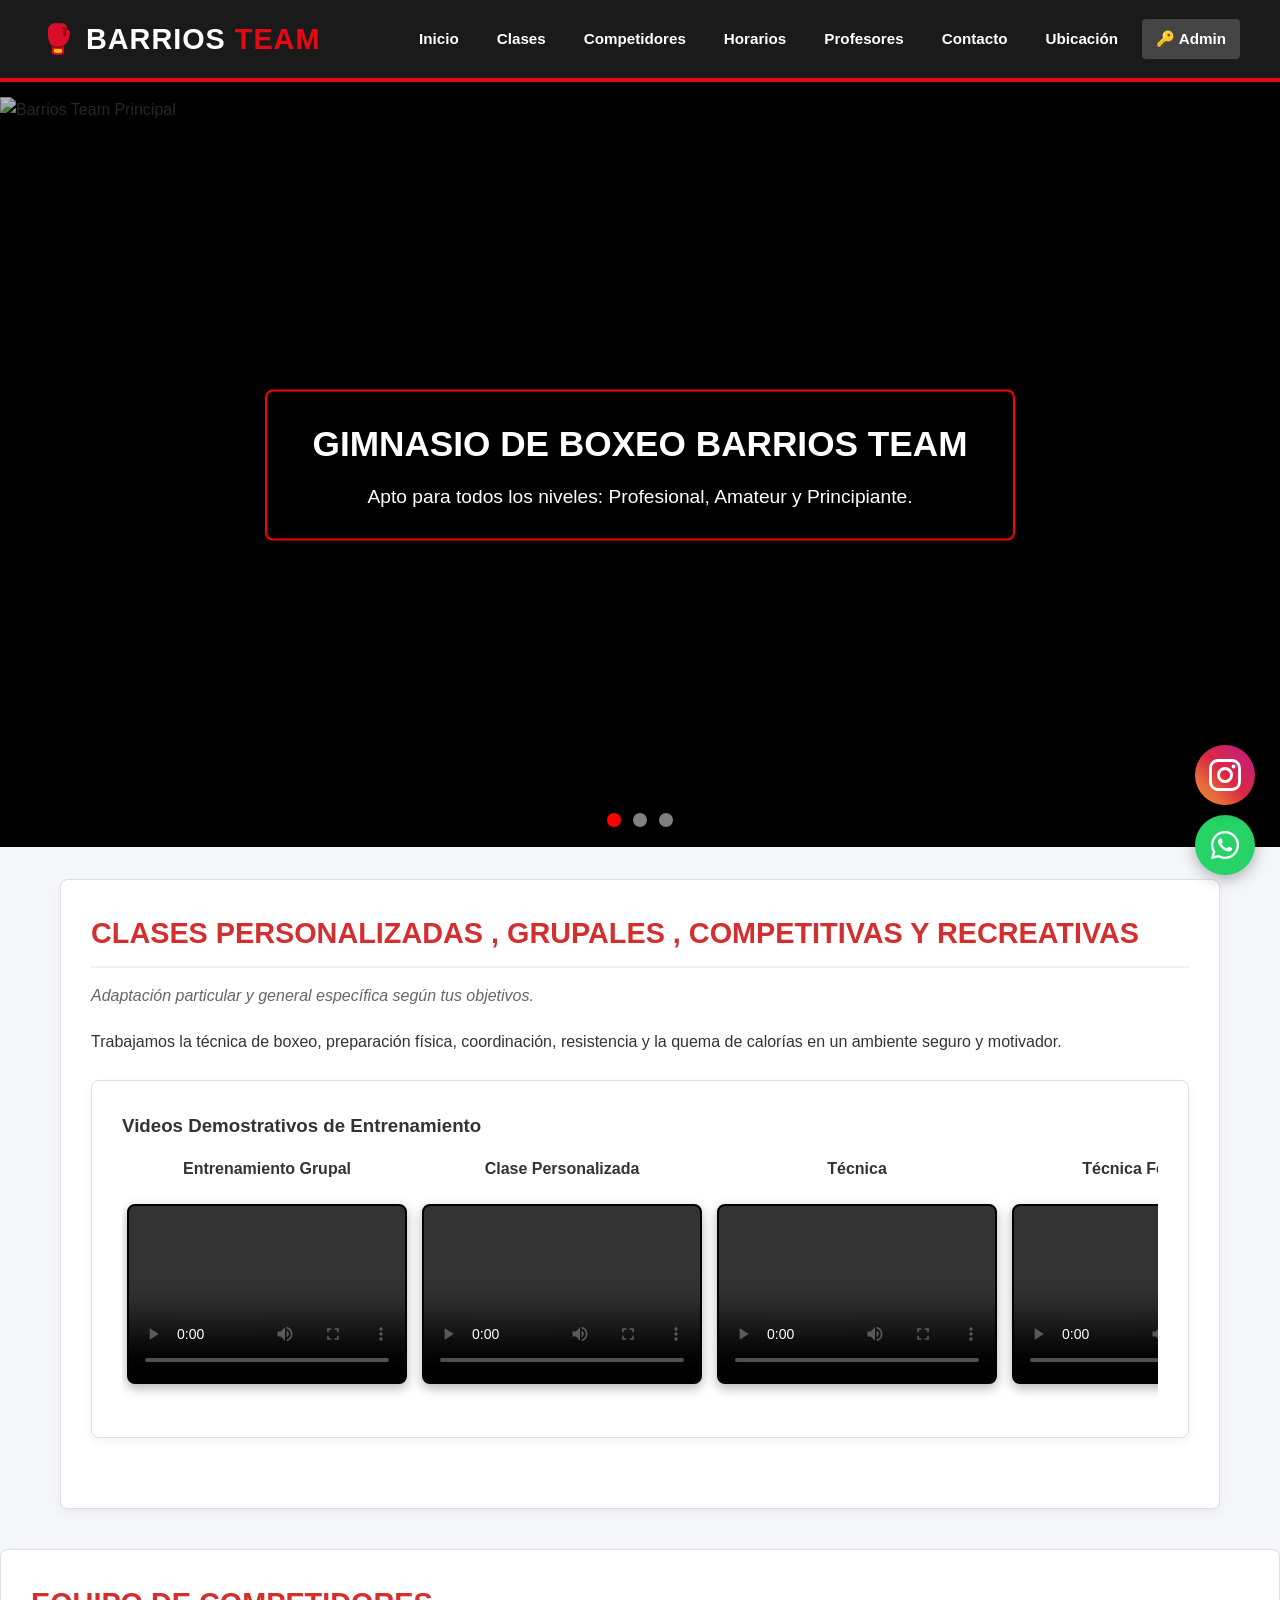
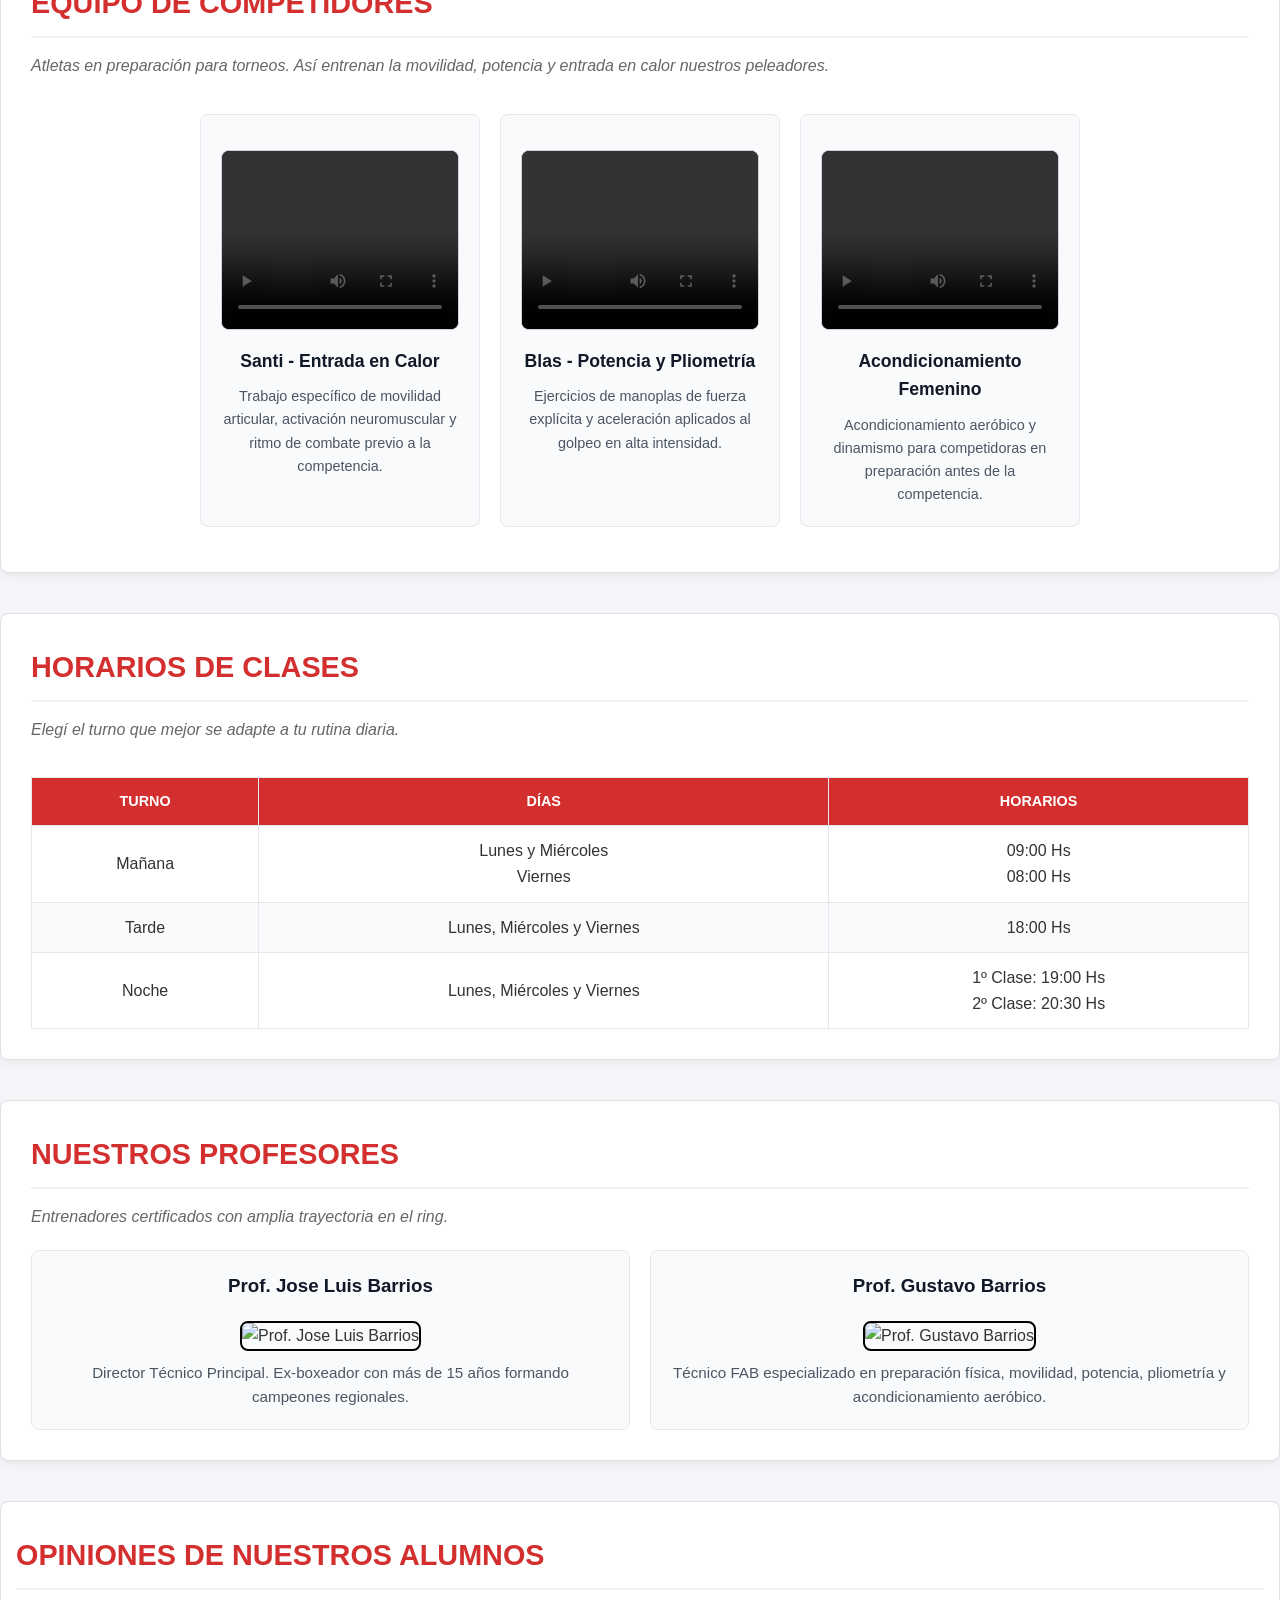
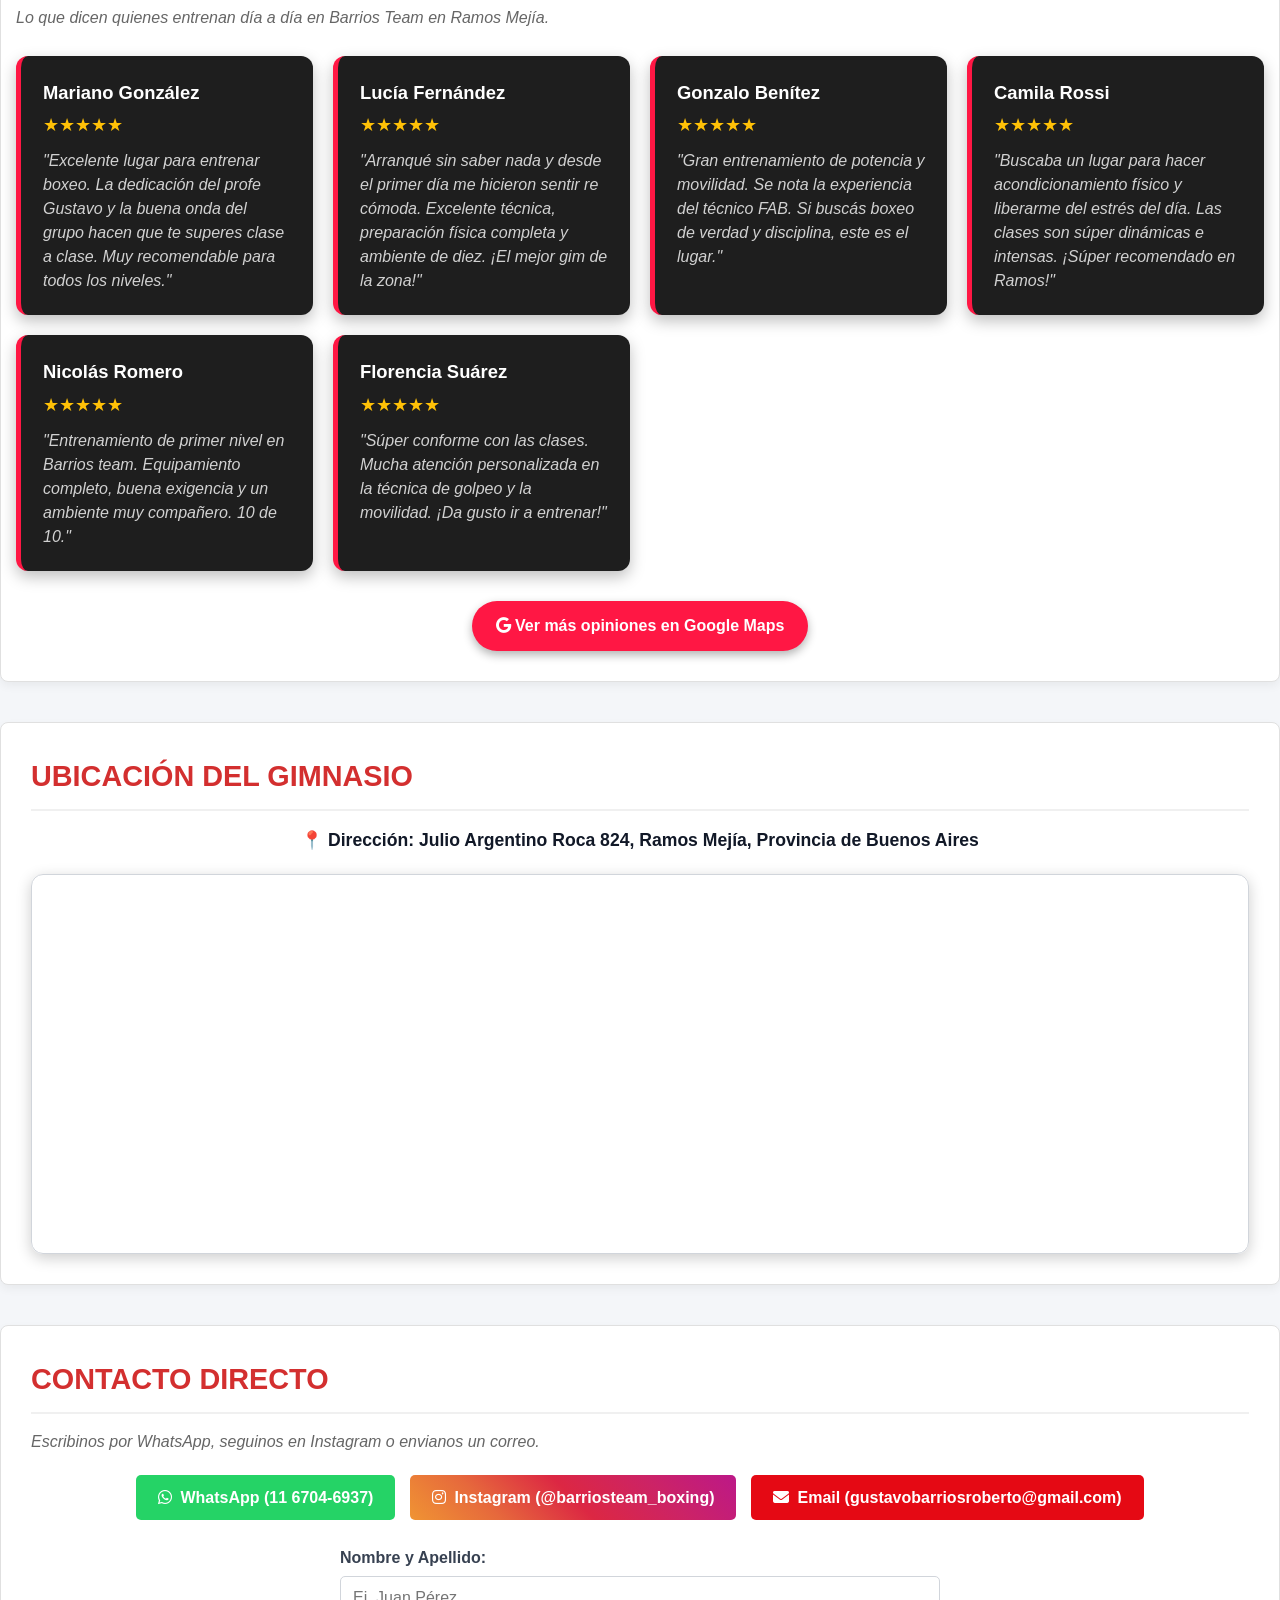
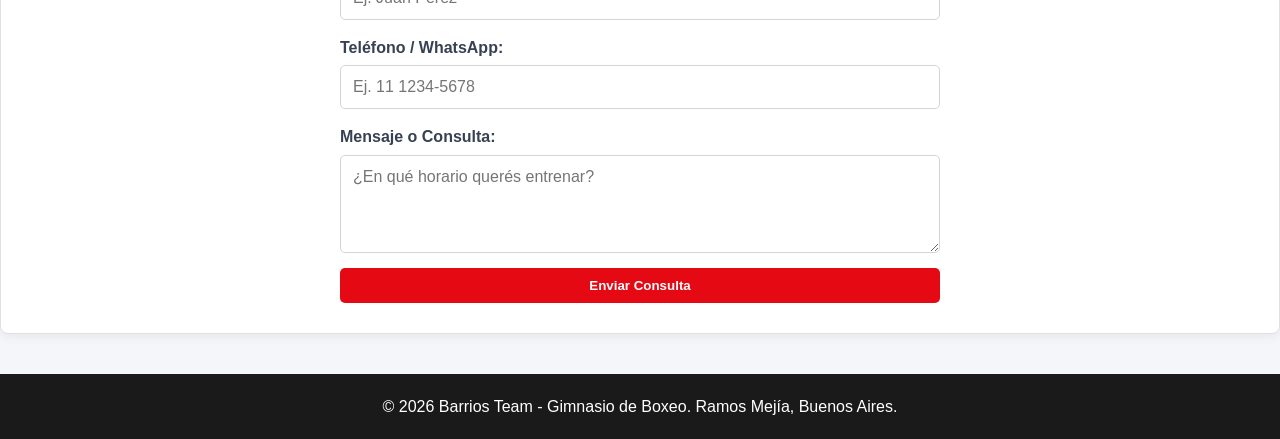
==== templates/index.html @ 18522915 "acutalizacion final actualizacion final ." ====
<!DOCTYPE html>
<html lang="es">
<head>
    <meta charset="UTF-8">
    <meta name="viewport" content="width=device-width, initial-scale=1.0">
    <title>Barrios Team - Gimnasio de Boxeo</title>
    <!-- Iconos de FontAwesome para WhatsApp e Instagram -->
    <link rel="stylesheet" href="https://cdnjs.cloudflare.com/ajax/libs/font-awesome/6.4.0/css/all.min.css">
    <style>
        /* --- ESTILOS GENERALES --- */
        * {
            box-sizing: border-box;
            margin: 0;
            padding: 0;
            font-family: 'Segoe UI', Tahoma, Geneva, Verdana, sans-serif;
        }

        html {
            scroll-behavior: smooth;
        }

        body {
            background-color: #f4f6f9;
            color: #333333;
            line-height: 1.6;
        }

        /* --- BARRA DE NAVEGACIÓN --- */
        header {
            background-color: #1a1a1a;
            border-bottom: 4px solid #e50914;
            padding: 1rem 2rem;
            position: sticky;
            top: 0;
            z-index: 1000;
            box-shadow: 0 4px 10px rgba(0,0,0,0.15);
        }

        nav {
            display: flex;
            justify-content: space-between;
            align-items: center;
            max-width: 1200px;
            margin: 0 auto;
            flex-wrap: wrap;
            gap: 15px;
        }

        .logo {
            font-size: 1.8rem;
            font-weight: bold;
            color: #ffffff;
            text-transform: uppercase;
            letter-spacing: 1px;
            text-decoration: none;
        }

        .logo span {
            color: #e50914;
        }

        .nav-links {
            display: flex;
            list-style: none;
            gap: 10px;
            align-items: center;
            flex-wrap: wrap;
        }

        .nav-links a {
            color: #ffffff;
            text-decoration: none;
            font-weight: 600;
            padding: 8px 14px;
            border-radius: 4px;
            transition: all 0.3s ease;
            font-size: 0.95rem;
        }

        .nav-links a:hover {
            background-color: #e50914;
            color: #ffffff;
        }

        /* --- BOTONES --- */
        .btn {
            display: inline-flex;
            align-items: center;
            justify-content: center;
            gap: 8px;
            background-color: #e50914;
            color: #ffffff;
            padding: 10px 22px;
            text-decoration: none;
            border-radius: 5px;
            font-weight: bold;
            border: none;
            cursor: pointer;
            transition: transform 0.2s, background-color 0.3s;
            text-align: center;
        }

        .btn:hover {
            background-color: #b20710;
            transform: translateY(-2px);
        }

        .btn-whatsapp {
            background-color: #25d366;
            color: #ffffff !important;
        }

        .btn-whatsapp:hover {
            background-color: #1eb954;
        }

        .btn-instagram {
            background: linear-gradient(45deg, #f09433 0%, #e6683c 25%, #dc2743 50%, #cc2366 75%, #bc1888 100%);
            color: #ffffff !important;
        }

        .btn-instagram:hover {
            opacity: 0.9;
        }

        .btn-admin {
            background-color: #444444;
            color: #ffffff !important;
        }

        .btn-admin:hover {
            background-color: #e50914 !important;
        }

        /* --- BOTÓN FLOTANTE DE WHATSAPP --- */
        .whatsapp-float {
            position: fixed;
            bottom: 25px;
            right: 25px;
            background-color: #25d366;
            color: #ffffff;
            width: 60px;
            height: 60px;
            border-radius: 50%;
            display: flex;
            align-items: center;
            justify-content: center;
            font-size: 32px;
            box-shadow: 0 4px 15px rgba(0,0,0,0.3);
            z-index: 1500;
            text-decoration: none;
            transition: transform 0.3s;
        }

        .whatsapp-float:hover {
            transform: scale(1.1);
        }

        /* --- CARRUSEL DE PRESENTACIÓN --- */
        .slider-container {
            position: relative;
            max-width: 1200px;
            margin: 25px auto;
            overflow: hidden;
            border-radius: 12px;
            box-shadow: 0 5px 15px rgba(0,0,0,0.2);
            border: 2px solid #ddd;
        }

        .slides {
            display: flex;
            transition: transform 0.6s ease-in-out;
            width: 300%;
        }

        .slide {
            width: 33.333%;
            height: 380px;
            display: flex;
            align-items: center;
            justify-content: center;
            text-align: center;
            padding: 20px;
            color: #ffffff;
        }

        .slide-1 {
            background: linear-gradient(135deg, #1a1a1a 0%, #d32f2f 100%);
        }

        .slide-2 {
            background: linear-gradient(135deg, #111827 0%, #1f2937 50%, #b91c1c 100%);
        }

        .slide-3 {
            background: linear-gradient(135deg, #991b1b 0%, #111827 100%);
        }

        .slide-caption h2 {
            font-size: 2.5rem;
            margin-bottom: 10px;
            text-transform: uppercase;
        }

        .slide-caption p {
            font-size: 1.2rem;
        }

        .slider-nav {
            position: absolute;
            bottom: 15px;
            left: 50%;
            transform: translateX(-50%);
            display: flex;
            gap: 10px;
        }

        .dot {
            width: 14px;
            height: 14px;
            background-color: rgba(255, 255, 255, 0.5);
            border-radius: 50%;
            cursor: pointer;
        }

        .dot.active {
            background-color: #ffffff;
            width: 28px;
            border-radius: 10px;
        }

        /* --- SECCIONES Y CONTENIDO --- */
        .container {
            max-width: 1200px;
            margin: 2rem auto;
            padding: 0 20px;
        }

        .section-card {
            background-color: #ffffff;
            border: 1px solid #e0e0e0;
            border-radius: 8px;
            padding: 30px;
            margin-bottom: 2.5rem;
            box-shadow: 0 4px 10px rgba(0, 0, 0, 0.05);
            scroll-margin-top: 100px;
        }

        .section-card h2 {
            color: #d32f2f;
            font-size: 1.8rem;
            margin-bottom: 15px;
            border-bottom: 2px solid #f0f0f0;
            padding-bottom: 10px;
            text-transform: uppercase;
        }

        .subtitle {
            color: #666666;
            margin-bottom: 20px;
            font-style: italic;
        }

        /* GRID */
        .grid-3 {
            display: grid;
            grid-template-columns: repeat(auto-fit, minmax(280px, 1fr));
            gap: 20px;
            margin-top: 20px;
        }

        .card-box {
            background-color: #f9fafb;
            border: 1px solid #e5e7eb;
            border-radius: 8px;
            padding: 20px;
            text-align: center;
            transition: transform 0.3s;
        }

        .card-box:hover {
            transform: translateY(-4px);
            border-color: #d32f2f;
        }

        .card-box h3 {
            color: #111827;
            margin-bottom: 10px;
        }

        .card-box p {
            color: #4b5563;
            font-size: 0.95rem;
        }

        /* TABLA DE HORARIOS */
        .table-responsive {
            overflow-x: auto;
        }

        table {
            width: 100%;
            border-collapse: collapse;
            margin-top: 15px;
            background-color: #ffffff;
        }

        th, td {
            padding: 12px 15px;
            text-align: center;
            border: 1px solid #e5e7eb;
        }

        th {
            background-color: #d32f2f;
            color: white;
            text-transform: uppercase;
            font-size: 0.9rem;
        }

        tr:nth-child(even) {
            background-color: #f9fafb;
        }

        /* FORMULARIO DE CONTACTO Y BOTONES SOCIALES */
        .contact-buttons {
            display: flex;
            justify-content: center;
            gap: 15px;
            margin-bottom: 25px;
            flex-wrap: wrap;
        }

        .contact-form {
            display: flex;
            flex-direction: column;
            gap: 15px;
            max-width: 600px;
            margin: 0 auto;
        }

        .form-group {
            display: flex;
            flex-direction: column;
            gap: 5px;
            text-align: left;
        }

        .form-group label {
            font-weight: 600;
            color: #374151;
        }

        .form-group input, .form-group textarea {
            padding: 12px;
            background-color: #ffffff;
            border: 1px solid #d1d5db;
            border-radius: 5px;
            color: #111827;
            font-size: 1rem;
        }

        .form-group input:focus, .form-group textarea:focus {
            outline: none;
            border-color: #d32f2f;
        }

        /* UBICACIÓN Y MAPA */
        .location-info {
            text-align: center;
            margin-bottom: 20px;
        }

        .location-info p {
            font-size: 1.1rem;
            font-weight: 600;
            color: #111827;
        }

        .map-container {
            width: 100%;
            height: 380px;
            border-radius: 8px;
            overflow: hidden;
            border: 1px solid #d1d5db;
            margin-top: 15px;
        }

        .map-container iframe {
            width: 100%;
            height: 100%;
            border: 0;
        }

        /* MULTIMEDIA */
        video {
            width: 100%;
            max-width: 700px;
            border-radius: 6px;
            border: 1px solid #d1d5db;
            margin-top: 15px;
            background-color: #000;
        }

        /* MODAL ADMIN */
        .modal {
            display: none;
            position: fixed;
            top: 0;
            left: 0;
            width: 100%;
            height: 100%;
            background-color: rgba(0,0,0,0.6);
            z-index: 2000;
            justify-content: center;
            align-items: center;
        }

        .modal-content {
            background-color: #ffffff;
            padding: 30px;
            border-radius: 8px;
            border-top: 5px solid #d32f2f;
            width: 90%;
            max-width: 400px;
            position: relative;
            box-shadow: 0 10px 25px rgba(0,0,0,0.2);
        }

        .close-modal {
            position: absolute;
            top: 10px;
            right: 15px;
            color: #6b7280;
            font-size: 24px;
            font-weight: bold;
            cursor: pointer;
        }

        .close-modal:hover {
            color: #111827;
        }

        /* PIE DE PÁGINA */
        footer {
            background-color: #1a1a1a;
            color: #ffffff;
            text-align: center;
            padding: 20px;
            margin-top: 40px;
        }
    </style>
</head>
<body>

    <!-- BOTÓN FLOTANTE DE WHATSAPP -->
    <a href="https://wa.me/5491167046937?text=Hola!%20Quisiera%20pedir%20informaci%C3%B3n%20sobre%20las%20clases%20de%20boxeo" class="whatsapp-float" target="_blank" title="Escribinos por WhatsApp">
        <i class="fab fa-whatsapp"></i>
    </a>
<!-- BOTÓN FLOTANTE DE INSTAGRAM CON ESTILOS EN LÍNEA -->
<a href="https://www.instagram.com/barriosteam_boxing" 
   target="_blank" 
   title="Seguinos en Instagram"
   style="position: fixed !important; 
          bottom: 95px !important; 
          right: 25px !important; 
          width: 60px !important; 
          height: 60px !important; 
          background: linear-gradient(45deg, #f09433 0%, #e6683c 25%, #dc2743 50%, #cc2366 75%, #bc1888 100%) !important; 
          border-radius: 50% !important; 
          display: flex !important; 
          align-items: center !important; 
          justify-content: center !important; 
          box-shadow: 0 4px 15px rgba(0,0,0,0.4) !important; 
          z-index: 999999 !important; 
          text-decoration: none !important;">
    <svg xmlns="http://www.w3.org/2000/svg" width="32" height="32" fill="#ffffff" viewBox="0 0 16 16">
        <path d="M8 0C5.829 0 5.556.01 4.703.048 3.85.088 3.269.222 2.76.42a3.9 3.9 0 0 0-1.417.923A3.9 3.9 0 0 0 .42 2.76C.222 3.268.087 3.85.048 4.7.01 5.555 0 5.827 0 8.001c0 2.172.01 2.444.048 3.297.04.852.174 1.433.372 1.942.205.526.478.972.923 1.417.444.445.89.719 1.416.923.51.198 1.09.333 1.942.372C5.555 15.99 5.827 16 8 16s2.444-.01 3.298-.048c.851-.04 1.434-.174 1.943-.372a3.9 3.9 0 0 0 1.416-.923c.445-.445.718-.891.923-1.417.197-.509.332-1.09.372-1.942C15.99 10.445 16 10.173 16 8s-.01-2.445-.048-3.299c-.04-.851-.175-1.433-.372-1.941a3.9 3.9 0 0 0-.923-1.417A3.9 3.9 0 0 0 13.24.42c-.51-.198-1.092-.333-1.943-.372C10.443.01 10.172 0 7.998 0zm-.717 1.442h.718c2.136 0 2.389.007 3.232.046.78.035 1.204.166 1.486.275.373.145.64.319.92.599.28.28.453.546.598.92.11.281.24.705.275 1.485.039.843.047 1.096.047 3.231s-.008 2.389-.047 3.232c-.035.78-.166 1.203-.275 1.485a2.5 2.5 0 0 1-.599.919c-.28.28-.546.453-.92.598-.28.11-.704.24-1.485.276-.843.038-1.096.047-3.232.047s-2.39-.009-3.233-.047c-.78-.036-1.203-.166-1.485-.276a2.5 2.5 0 0 1-.92-.598 2.5 2.5 0 0 1-.6-.92c-.109-.281-.24-.705-.275-1.485-.038-.843-.046-1.096-.046-3.233s.008-2.388.046-3.231c.036-.78.166-1.204.276-1.486.145-.373.319-.64.599-.92.28-.28.546-.453.92-.598.282-.11.705-.24 1.485-.276.738-.034 1.024-.044 2.515-.045zm4.988 1.328a.96.96 0 1 0 0 1.92.96.96 0 0 0 0-1.92zm-4.27 1.23a4.001 4.001 0 1 0 0 8.003 4.001 4.001 0 0 0 0-8.003zm0 1.441a2.56 2.56 0 1 1 0 5.12 2.56 2.56 0 0 1 0-5.12z"/>
    </svg>
</a>


    <!-- BARRA DE NAVEGACIÓN -->
    <header>
        <nav>
            <a href="#inicio" class="logo">🥊 Barrios <span>Team</span></a>
            <ul class="nav-links">
                <li><a href="#inicio">Inicio</a></li>
                <li><a href="#clases">Clases</a></li>
                <li><a href="#competidores">Competidores</a></li>
                <li><a href="#horarios">Horarios</a></li>
                <li><a href="#profesores">Profesores</a></li>
                <li><a href="#contacto">Contacto</a></li>
                <li><a href="#ubicacion">Ubicación</a></li>
                <li><a href="#admin" id="openAdminModal" class="btn btn-admin">🔑 Admin</a></li>
            </ul>
        </nav>
    </header>

<!-- CARRUSEL DE PRESENTACIÓN (FOTOS ALEJADAS Y ENTERAS) -->
<div id="inicio" style="position: relative; width: 100%; height: 85vh; min-height: 520px; overflow: hidden; background-color: #000;">
    
    <!-- ESTILOS ADAPTATIVOS PARA CELULARES DE ESTE BLOQUE -->
    <style>
        @media (max-width: 768px) {
            .hero-box-text {
                padding: 15px 12px !important;
                width: 94% !important;
                border-width: 1px !important;
            }
            .hero-box-text h2 {
                font-size: 1.3rem !important;
                margin-bottom: 6px !important;
            }
            .hero-box-text p {
                font-size: 0.85rem !important;
            }
        }
    </style>

    <!-- Slide 1 -->
    <div class="hero-slide active" style="position: absolute; top: 0; left: 0; width: 100%; height: 100%; opacity: 1; transition: opacity 1.2s ease-in-out; z-index: 2; background-color: #000;">
        <img src="fotoprincipal.jpg" alt="Barrios Team Principal" style="width: 100%; height: 100%; object-fit: contain; object-position: center center; padding: 15px 0; display: block;">
        <div style="position: absolute; top: 0; left: 0; width: 100%; height: 100%; background: rgba(0, 0, 0, 0.25); pointer-events: none;"></div>
        <!-- ACÁ SACAMOS EL BLUR Y OSCURECEMOS UN POCO EL FONDO A 0.45 -->
        <div class="hero-box-text" style="position: absolute; top: 50%; left: 50%; transform: translate(-50%, -50%); text-align: center; color: #ffffff; z-index: 10; width: 90%; max-width: 750px; background: rgba(0, 0, 0, 0.45); padding: 25px 20px; border-radius: 8px; border: 2px solid #ff0000;">
            <h2 style="font-size: 2.2rem; margin-bottom: 10px; color: #ffffff; text-transform: uppercase;">Gimnasio de Boxeo Barrios Team</h2>
            <p style="font-size: 1.2rem; margin: 0;">Apto para todos los niveles: Profesional, Amateur y Principiante.</p>
        </div>
    </div>

    <!-- Slide 2 -->
    <div class="hero-slide" style="position: absolute; top: 0; left: 0; width: 100%; height: 100%; opacity: 0; transition: opacity 1.2s ease-in-out; z-index: 1; background-color: #000;">
        <img src="fotochinoespalda.jpg" alt="Entrenamiento de Alto Rendimiento" style="width: 100%; height: 100%; object-fit: contain; object-position: center center; padding: 15px 0; display: block;">
        <div style="position: absolute; top: 0; left: 0; width: 100%; height: 100%; background: rgba(0, 0, 0, 0.25); pointer-events: none;"></div>
        <!-- ACÁ SACAMOS EL BLUR Y OSCURECEMOS UN POCO EL FONDO A 0.45 -->
        <div class="hero-box-text" style="position: absolute; top: 50%; left: 50%; transform: translate(-50%, -50%); text-align: center; color: #ffffff; z-index: 10; width: 90%; max-width: 750px; background: rgba(0, 0, 0, 0.45); padding: 25px 20px; border-radius: 8px; border: 2px solid #ff0000;">
            <h2 style="font-size: 2.2rem; margin-bottom: 10px; color: #ffffff; text-transform: uppercase;">Entrenamiento de Alto Rendimiento</h2>
            <p style="font-size: 1.2rem; margin: 0;">Superá tus límites con nuestros planes personalizados.</p>
        </div>
    </div>

    <!-- Slide 3 -->
    <div class="hero-slide" style="position: absolute; top: 0; left: 0; width: 100%; height: 100%; opacity: 0; transition: opacity 1.2s ease-in-out; z-index: 1; background-color: #000;">
        <img src="fotogustavoprincipal.jpg" alt="Formá parte de nuestro Equipo" style="width: 100%; height: 100%; object-fit: contain; object-position: center center; padding: 15px 0; display: block;">
        <div style="position: absolute; top: 0; left: 0; width: 100%; height: 100%; background: rgba(0, 0, 0, 0.25); pointer-events: none;"></div>
        <!-- ACÁ SACAMOS EL BLUR Y OSCURECEMOS UN POCO EL FONDO A 0.45 -->
        <div class="hero-box-text" style="position: absolute; top: 50%; left: 50%; transform: translate(-50%, -50%); text-align: center; color: #ffffff; z-index: 10; width: 90%; max-width: 750px; background: rgba(0, 0, 0, 0.45); padding: 25px 20px; border-radius: 8px; border: 2px solid #ff0000;">
            <h2 style="font-size: 2.2rem; margin-bottom: 10px; color: #ffffff; text-transform: uppercase;">Formá parte de nuestro Equipo</h2>
            <p style="font-size: 1.2rem; margin: 0;">Sumate a las clases grupales o individuales hoy mismo.</p>
        </div>
    </div>

    <!-- PUNTOS INDICADORES -->
    <div style="position: absolute; bottom: 20px; left: 50%; transform: translateX(-50%); display: flex; gap: 12px; z-index: 20;">
        <span class="hero-dot active" onclick="irASlideHero(0)" style="width: 14px; height: 14px; border-radius: 50%; background-color: #ff0000; cursor: pointer; display: inline-block;"></span>
        <span class="hero-dot" onclick="irASlideHero(1)" style="width: 14px; height: 14px; border-radius: 50%; background-color: rgba(255, 255, 255, 0.5); cursor: pointer; display: inline-block;"></span>
        <span class="hero-dot" onclick="irASlideHero(2)" style="width: 14px; height: 14px; border-radius: 50%; background-color: rgba(255, 255, 255, 0.5); cursor: pointer; display: inline-block;"></span>
    </div>

</div>
<!-- (El resto del código JavaScript y las secciones siguientes quedan igual que antes) -->

<!-- JAVASCRIPT DE CONTROL -->
<script>
let currentHeroIndex = 0;

function mostrarHeroSlide(index) {
    const slides = document.querySelectorAll('.hero-slide');
    const dots = document.querySelectorAll('.hero-dot');
    
    if (!slides.length) return;

    currentHeroIndex = (index + slides.length) % slides.length;

    slides.forEach((slide, i) => {
        if (i === currentHeroIndex) {
            slide.style.opacity = '1';
            slide.style.zIndex = '2';
            slide.classList.add('active');
        } else {
            slide.style.opacity = '0';
            slide.style.zIndex = '1';
            slide.classList.remove('active');
        }
    });

    dots.forEach((dot, i) => {
        if (i === currentHeroIndex) {
            dot.style.backgroundColor = '#ff0000';
        } else {
            dot.style.backgroundColor = 'rgba(255, 255, 255, 0.5)';
        }
    });
}

function irASlideHero(index) {
    mostrarHeroSlide(index);
    reiniciarHeroTimer();
}

let heroTimer;
function reiniciarHeroTimer() {
    clearInterval(heroTimer);
    heroTimer = setInterval(() => {
        mostrarHeroSlide(currentHeroIndex + 1);
    }, 4500);
}

document.addEventListener('DOMContentLoaded', () => {
    reiniciarHeroTimer();
});
</script>

<div class="container">

    <!-- SECCIÓN: CLASES PERSONALIZADAS -->
    <section id="clases" class="section-card">
        <h2>Clases Personalizadas , Grupales , Competitivas y Recreativas</h2>
        <p class="subtitle">Adaptación particular y general específica según tus objetivos.</p>
        <p>Trabajamos la técnica de boxeo, preparación física, coordinación, resistencia y la quema de calorías en un ambiente seguro y motivador.</p>
        <br>
<!-- SECCIÓN: VIDEOS DEMOSTRATIVOS -->
<section class="section-card">
    <h3>Videos Demostrativos de Entrenamiento</h3>
    
    <!-- Contenedor con carrusel/deslizamiento horizontal -->
    <div style="display: flex; overflow-x: auto; gap: 15px; padding: 15px 5px; scroll-snap-type: x mandatory; -webkit-overflow-scrolling: touch;">
        
        <!-- Video 1 -->
        <div style="flex: 0 0 280px; max-width: 85%; scroll-snap-align: center; text-align: center;">
            <h4 style="margin-bottom: 8px; font-size: 1rem;">Entrenamiento Grupal</h4>
            <video controls preload="metadata" style="width: 100%; height: 180px; object-fit: contain; background: #000; border-radius: 8px; box-shadow: 0 4px 12px rgba(0,0,0,0.3); border: 2px solid #000;">
                <source src="entrenamientogrupal.mp4" type="video/mp4">
                Tu navegador no soporta el formato de video.
            </video>
        </div>

        <!-- Video 2 -->
        <div style="flex: 0 0 280px; max-width: 85%; scroll-snap-align: center; text-align: center;">
            <h4 style="margin-bottom: 8px; font-size: 1rem;">Clase Personalizada</h4>
            <video controls preload="metadata" style="width: 100%; height: 180px; object-fit: contain; background: #000; border-radius: 8px; box-shadow: 0 4px 12px rgba(0,0,0,0.3); border: 2px solid #000;">
                <source src="personalizada.mp4" type="video/mp4">
                Tu navegador no soporta el formato de video.
            </video>
        </div>

        <!-- Video 3 -->
        <div style="flex: 0 0 280px; max-width: 85%; scroll-snap-align: center; text-align: center;">
            <h4 style="margin-bottom: 8px; font-size: 1rem;">Técnica</h4>
            <video controls preload="metadata" style="width: 100%; height: 180px; object-fit: contain; background: #000; border-radius: 8px; box-shadow: 0 4px 12px rgba(0,0,0,0.3); border: 2px solid #000;">
                <source src="tecnica.mp4" type="video/mp4">
                Tu navegador no soporta el formato de video.
            </video>
        </div>

        <!-- Video 4 -->
        <div style="flex: 0 0 280px; max-width: 85%; scroll-snap-align: center; text-align: center;">
            <h4 style="margin-bottom: 8px; font-size: 1rem;">Técnica Femenino</h4>
            <video controls preload="metadata" style="width: 100%; height: 180px; object-fit: contain; background: #000; border-radius: 8px; box-shadow: 0 4px 12px rgba(0,0,0,0.3); border: 2px solid #000;">
                <source src="tecnicafemenino.mp4" type="video/mp4">
                Tu navegador no soporta el formato de video.
            </video>
        </div>

    </div>
</section>

    </div>
</section>
<!-- SECCIÓN: COMPETIDORES (DEMOSTRACIÓN DE ENTRADA EN CALOR Y POTENCIA) -->
<section id="competidores" class="section-card">
    <h2>Equipo de Competidores</h2>
    <p class="subtitle">Atletas en preparación para torneos. Así entrenan la movilidad, potencia y entrada en calor nuestros peleadores.</p>
    
    <!-- Contenedor alineado uno al lado del otro -->
    <div style="display: flex; overflow-x: auto; gap: 20px; padding: 15px 5px; scroll-snap-type: x mandatory; -webkit-overflow-scrolling: touch; justify-content: center; flex-wrap: wrap;">
        
        <!-- Video 1: Santi -->
        <div class="card-box video-card" style="flex: 0 0 280px; max-width: 280px; scroll-snap-align: center; text-align: center;">
            <div class="video-wrapper">
                <video controls preload="metadata" poster="" style="width: 100%; height: 180px; object-fit: contain; background: #000; border-radius: 8px;">
                    <source src="santicompetencia.mp4" type="video/mp4">
                    Tu navegador no soporta la reproducción de video.
                </video>
            </div>
            <h3 style="margin-top: 10px; font-size: 1.1rem;">Santi - Entrada en Calor</h3>
            <p style="font-size: 0.9rem;">Trabajo específico de movilidad articular, activación neuromuscular y ritmo de combate previo a la competencia.</p>
        </div>

        <!-- Video 2: Blas -->
        <div class="card-box video-card" style="flex: 0 0 280px; max-width: 280px; scroll-snap-align: center; text-align: center;">
            <div class="video-wrapper">
                <video controls preload="metadata" poster="" style="width: 100%; height: 180px; object-fit: contain; background: #000; border-radius: 8px;">
                    <source src="blascompetencia.mp4" type="video/mp4">
                    Tu navegador no soporta la reproducción de video.
                </video>
            </div>
            <h3 style="margin-top: 10px; font-size: 1.1rem;">Blas - Potencia y Pliometría</h3>
            <p style="font-size: 0.9rem;">Ejercicios de manoplas de fuerza explícita y aceleración aplicados al golpeo en alta intensidad.</p>
        </div>

        <!-- Video 3: Chica Competencia -->
        <div class="card-box video-card" style="flex: 0 0 280px; max-width: 280px; scroll-snap-align: center; text-align: center;">
            <div class="video-wrapper">
                <video controls preload="metadata" poster="" style="width: 100%; height: 180px; object-fit: contain; background: #000; border-radius: 8px;">
                    <source src="chicacompetencia.mp4" type="video/mp4">
                    Tu navegador no soporta la reproducción de video.
                </video>
            </div>
            <h3 style="margin-top: 10px; font-size: 1.1rem;">Acondicionamiento Femenino</h3>
            <p style="font-size: 0.9rem;">Acondicionamiento aeróbico y dinamismo para competidoras en preparación antes de la competencia.</p>
        </div>

    </div>
</section>

       <!-- SECCIÓN: HORARIOS -->
<section id="horarios" class="section-card">
    <h2>Horarios de Clases</h2>
    <p class="subtitle">Elegí el turno que mejor se adapte a tu rutina diaria.</p>
    <div class="table-responsive">
        <table>
            <thead>
                <tr>
                    <th>Turno</th>
                    <th>Días</th>
                    <th>Horarios</th>
                </tr>
            </thead>
            <tbody>
                <tr>
                    <td>Mañana</td>
                    <td>Lunes y Miércoles<br>Viernes</td>
                    <td>09:00 Hs<br>08:00 Hs</td>
                </tr>
                <tr>
                    <td>Tarde</td>
                    <td>Lunes, Miércoles y Viernes</td>
                    <td>18:00 Hs</td>
                </tr>
                <tr>
                    <td>Noche</td>
                    <td>Lunes, Miércoles y Viernes</td>
                    <td>1º Clase: 19:00 Hs<br>2º Clase: 20:30 Hs</td>
                </tr>
            </tbody>
        </table>
    </div>
</section>

        <!-- SECCIÓN: PROFESORES -->
<section id="profesores" class="section-card">
    <h2>Nuestros Profesores</h2>
    <p class="subtitle">Entrenadores certificados con amplia trayectoria en el ring.</p>
    <div class="grid-3">
        <div class="card-box" style="text-align: center;">
            <h3>Prof. Jose Luis Barrios</h3>
            <img src="fotochinodt.jpg" alt="Prof. Jose Luis Barrios" style="width: 100%; max-width: 250px; height: auto; border-radius: 8px; margin: 10px 0; border: 2px solid #000;">
            <p>Director Técnico Principal. Ex-boxeador con más de 15 años formando campeones regionales.</p>
        </div>
        <div class="card-box" style="text-align: center;">
            <h3>Prof. Gustavo Barrios</h3>
            <img src="fotogustavodt.jpg" alt="Prof. Gustavo Barrios" style="width: 100%; max-width: 250px; height: auto; border-radius: 8px; margin: 10px 0; border: 2px solid #000;">
            <p>Técnico FAB especializado en preparación física, movilidad, potencia, pliometría y acondicionamiento aeróbico.</p>
        </div>
    </div>
</section>

<!-- SECCIÓN: TESTIMONIOS Y OPINIONES DE GOOGLE -->
<section id="opiniones" class="section-card" style="padding: 30px 15px;">
    <h2>Opiniones de Nuestros Alumnos</h2>
    <p class="subtitle">Lo que dicen quienes entrenan día a día en Barrios Team en Ramos Mejía.</p>

    <div class="reviews-grid" style="display: grid; grid-template-columns: repeat(auto-fit, minmax(280px, 1fr)); gap: 20px; margin-top: 25px;">
        
        <!-- Reseña 1 -->
        <div class="review-card" style="background: #1e1e1e; color: #fff; padding: 22px; border-radius: 12px; border-left: 5px solid #ff1744; box-shadow: 0 6px 15px rgba(0,0,0,0.25);">
            <div class="review-header">
                <div class="reviewer-info">
                    <h3 style="margin: 0 0 4px 0; font-size: 1.15rem; color: #fff;">Mariano González</h3>
                    <div class="stars" style="color: #ffc107; font-size: 1.1rem; margin-bottom: 10px;">★★★★★</div>
                </div>
            </div>
            <p class="review-text" style="font-style: italic; color: #d1d1d1; margin: 0; line-height: 1.5;">"Excelente lugar para entrenar boxeo. La dedicación del profe Gustavo y la buena onda del grupo hacen que te superes clase a clase. Muy recomendable para todos los niveles."</p>
        </div>

        <!-- Reseña 2 -->
        <div class="review-card" style="background: #1e1e1e; color: #fff; padding: 22px; border-radius: 12px; border-left: 5px solid #ff1744; box-shadow: 0 6px 15px rgba(0,0,0,0.25);">
            <div class="review-header">
                <div class="reviewer-info">
                    <h3 style="margin: 0 0 4px 0; font-size: 1.15rem; color: #fff;">Lucía Fernández</h3>
                    <div class="stars" style="color: #ffc107; font-size: 1.1rem; margin-bottom: 10px;">★★★★★</div>
                </div>
            </div>
            <p class="review-text" style="font-style: italic; color: #d1d1d1; margin: 0; line-height: 1.5;">"Arranqué sin saber nada y desde el primer día me hicieron sentir re cómoda. Excelente técnica, preparación física completa y ambiente de diez. ¡El mejor gim de la zona!"</p>
        </div>

        <!-- Reseña 3 -->
        <div class="review-card" style="background: #1e1e1e; color: #fff; padding: 22px; border-radius: 12px; border-left: 5px solid #ff1744; box-shadow: 0 6px 15px rgba(0,0,0,0.25);">
            <div class="review-header">
                <div class="reviewer-info">
                    <h3 style="margin: 0 0 4px 0; font-size: 1.15rem; color: #fff;">Gonzalo Benítez</h3>
                    <div class="stars" style="color: #ffc107; font-size: 1.1rem; margin-bottom: 10px;">★★★★★</div>
                </div>
            </div>
            <p class="review-text" style="font-style: italic; color: #d1d1d1; margin: 0; line-height: 1.5;">"Gran entrenamiento de potencia y movilidad. Se nota la experiencia del técnico FAB. Si buscás boxeo de verdad y disciplina, este es el lugar."</p>
        </div>

        <!-- Reseña 4 -->
        <div class="review-card" style="background: #1e1e1e; color: #fff; padding: 22px; border-radius: 12px; border-left: 5px solid #ff1744; box-shadow: 0 6px 15px rgba(0,0,0,0.25);">
            <div class="review-header">
                <div class="reviewer-info">
                    <h3 style="margin: 0 0 4px 0; font-size: 1.15rem; color: #fff;">Camila Rossi</h3>
                    <div class="stars" style="color: #ffc107; font-size: 1.1rem; margin-bottom: 10px;">★★★★★</div>
                </div>
            </div>
            <p class="review-text" style="font-style: italic; color: #d1d1d1; margin: 0; line-height: 1.5;">"Buscaba un lugar para hacer acondicionamiento físico y liberarme del estrés del día. Las clases son súper dinámicas e intensas. ¡Súper recomendado en Ramos!"</p>
        </div>

        <!-- Reseña 5 -->
        <div class="review-card" style="background: #1e1e1e; color: #fff; padding: 22px; border-radius: 12px; border-left: 5px solid #ff1744; box-shadow: 0 6px 15px rgba(0,0,0,0.25);">
            <div class="review-header">
                <div class="reviewer-info">
                    <h3 style="margin: 0 0 4px 0; font-size: 1.15rem; color: #fff;">Nicolás Romero</h3>
                    <div class="stars" style="color: #ffc107; font-size: 1.1rem; margin-bottom: 10px;">★★★★★</div>
                </div>
            </div>
            <p class="review-text" style="font-style: italic; color: #d1d1d1; margin: 0; line-height: 1.5;">"Entrenamiento de primer nivel en Barrios team. Equipamiento completo, buena exigencia y un ambiente muy compañero. 10 de 10."</p>
        </div>

        <!-- Reseña 6 -->
        <div class="review-card" style="background: #1e1e1e; color: #fff; padding: 22px; border-radius: 12px; border-left: 5px solid #ff1744; box-shadow: 0 6px 15px rgba(0,0,0,0.25);">
            <div class="review-header">
                <div class="reviewer-info">
                    <h3 style="margin: 0 0 4px 0; font-size: 1.15rem; color: #fff;">Florencia Suárez</h3>
                    <div class="stars" style="color: #ffc107; font-size: 1.1rem; margin-bottom: 10px;">★★★★★</div>
                </div>
            </div>
            <p class="review-text" style="font-style: italic; color: #d1d1d1; margin: 0; line-height: 1.5;">"Súper conforme con las clases. Mucha atención personalizada en la técnica de golpeo y la movilidad. ¡Da gusto ir a entrenar!"</p>
        </div>
    </div>

    <!-- BOTÓN PARA VER O DEJAR RESEÑA EN GOOGLE MAPS -->
    <div class="google-reviews-action" style="text-align: center; margin-top: 30px;">
        <a href="https://maps.google.com/?q=Julio+Argentino+Roca+824+Ramos+Mejia" target="_blank" class="btn btn-google" style="display: inline-block; background-color: #ff1744; color: #ffffff; padding: 12px 24px; border-radius: 30px; text-decoration: none; font-weight: bold; box-shadow: 0 4px 10px rgba(0,0,0,0.3);">
            <i class="fab fa-google"></i> Ver más opiniones en Google Maps
        </a>
    </div>
</section>

<!-- SECCIÓN: UBICACIÓN Y MAPA -->
<section id="ubicacion" class="section-card">
    <h2>Ubicación del Gimnasio</h2>
    <div class="location-info">
        <p>📍 Dirección: Julio Argentino Roca 824, Ramos Mejía, Provincia de Buenos Aires</p>
    </div>
    
    <div class="map-container" style="border-radius: 12px; overflow: hidden; box-shadow: 0 4px 15px rgba(0,0,0,0.2);">
        <iframe 
            src="https://www.google.com/maps/embed?pb=!1m18!1m12!1m3!1d3282.261947230554!2d-58.5636021!3d-34.6481282!2m3!1f0!2f0!3f0!3m2!1i1024!2i768!4f13.1!3m3!1m2!1s0x95bcc63198f1f727%3A0xb2147ff22bc21271!2sJulio%20Argentino%20Roca%20824%2C%20B1704%20Ramos%20Mej%C3%ADa%2C%20Provincia%20de%20Buenos%20Aires!5e0!3m2!1ses-419!2sar!4v1710000000000!5m2!1ses-419!2sar" 
            style="width: 100%; height: 350px; border: 0;"
            allowfullscreen="" 
            loading="lazy" 
            referrerpolicy="no-referrer-when-downgrade">
        </iframe>
    </div>
</section>

<!-- SECCIÓN: CONTACTO -->
        <section id="contacto" class="section-card">
            <h2>Contacto Directo</h2>
            <p class="subtitle">Escribinos por WhatsApp, seguinos en Instagram o envianos un correo.</p>
            
            <!-- BOTONES DE CONTACTO DIRECTO -->
            <div class="contact-buttons">
                <a href="https://wa.me/5491167046937?text=Hola!%20Quisiera%20pedir%20informaci%C3%B3n%20sobre%20las%20clases%20de%20boxeo" target="_blank" class="btn btn-whatsapp">
                    <i class="fab fa-whatsapp"></i> WhatsApp (11 6704-6937)
                </a>
                <a href="https://www.instagram.com/barriosteam_boxing" target="_blank" class="btn btn-instagram">
                    <i class="fab fa-instagram"></i> Instagram (@barriosteam_boxing)
                </a>
                <a href="mailto:gustavobarriosroberto@gmail.com?subject=Consulta%20sobre%20clases%20de%20boxeo" class="btn btn-email">
                    <i class="fas fa-envelope"></i> Email (gustavobarriosroberto@gmail.com)
                </a>
            </div>

            <form class="contact-form" onsubmit="alert('¡Gracias por comunicarte con Barrios Team! Te responderemos a la brevedad.'); return false;">
                <div class="form-group">
                    <label for="nombre">Nombre y Apellido:</label>
                    <input type="text" id="nombre" placeholder="Ej. Juan Pérez" required>
                </div>
                <div class="form-group">
                    <label for="telefono">Teléfono / WhatsApp:</label>
                    <input type="tel" id="telefono" placeholder="Ej. 11 1234-5678" required>
                </div>
                <div class="form-group">
                    <label for="mensaje">Mensaje o Consulta:</label>
                    <textarea id="mensaje" rows="4" placeholder="¿En qué horario querés entrenar?" required></textarea>
                </div>
                <button type="submit" class="btn">Enviar Consulta</button>
            </form>
        </section>

      

    </div>

    <!-- MODAL POPUP ADMIN -->
    <div class="modal" id="adminModal">
        <div class="modal-content">
            <span class="close-modal" id="closeAdminModal">&times;</span>
            <h2 style="color:#d32f2f; margin-bottom: 15px; text-align: center;">Acceso Administrador</h2>
            <form onsubmit="alert('Sesión iniciada correctamente'); closeModal(); return false;">
                <div class="form-group" style="margin-bottom: 15px;">
                    <label>Usuario:</label>
                    <input type="text" placeholder="Usuario admin" required>
                </div>
                <div class="form-group" style="margin-bottom: 20px;">
                    <label>Contraseña:</label>
                    <input type="password" placeholder="••••••••" required>
                </div>
                <button type="submit" class="btn" style="width: 100%;">Ingresar al Panel</button>
            </form>
        </div>
    </div>

    <footer>
        <p>&copy; 2026 Barrios Team - Gimnasio de Boxeo. Ramos Mejía, Buenos Aires.</p>
    </footer>

   <!-- JAVASCRIPT -->
    <script>
        // --- FORZAR INICIO ARRIBA AL CARGAR ---
        window.addEventListener('DOMContentLoaded', () => {
            window.scrollTo(0, 0);
        });
        
        window.addEventListener('load', () => {
            window.scrollTo(0, 0);
        });

        // --- CARRUSEL ---
        let currentSlide = 0;
        const slides = document.getElementById('slides');
        const dots = document.querySelectorAll('.dot');

        function goToSlide(index) {
            currentSlide = index;
            slides.style.transform = `translateX(-${currentSlide * 33.333}%)`;
            
            dots.forEach((dot, idx) => {
                dot.classList.toggle('active', idx === currentSlide);
            });
        }

        setInterval(() => {
            currentSlide = (currentSlide + 1) % 3;
            goToSlide(currentSlide);
        }, 4000);

        // --- MODAL DE ADMIN ---
        const modal = document.getElementById('adminModal');
        const btnOpen = document.getElementById('openAdminModal');
        const btnClose = document.getElementById('closeAdminModal');

        btnOpen.addEventListener('click', (e) => {
            e.preventDefault();
            modal.style.display = 'flex';
        });

        function closeModal() {
            modal.style.display = 'none';
        }

        btnClose.addEventListener('click', closeModal);

        window.addEventListener('click', (e) => {
            if (e.target === modal) {
                closeModal();
            }
        });
    </script>

</body>
</html>
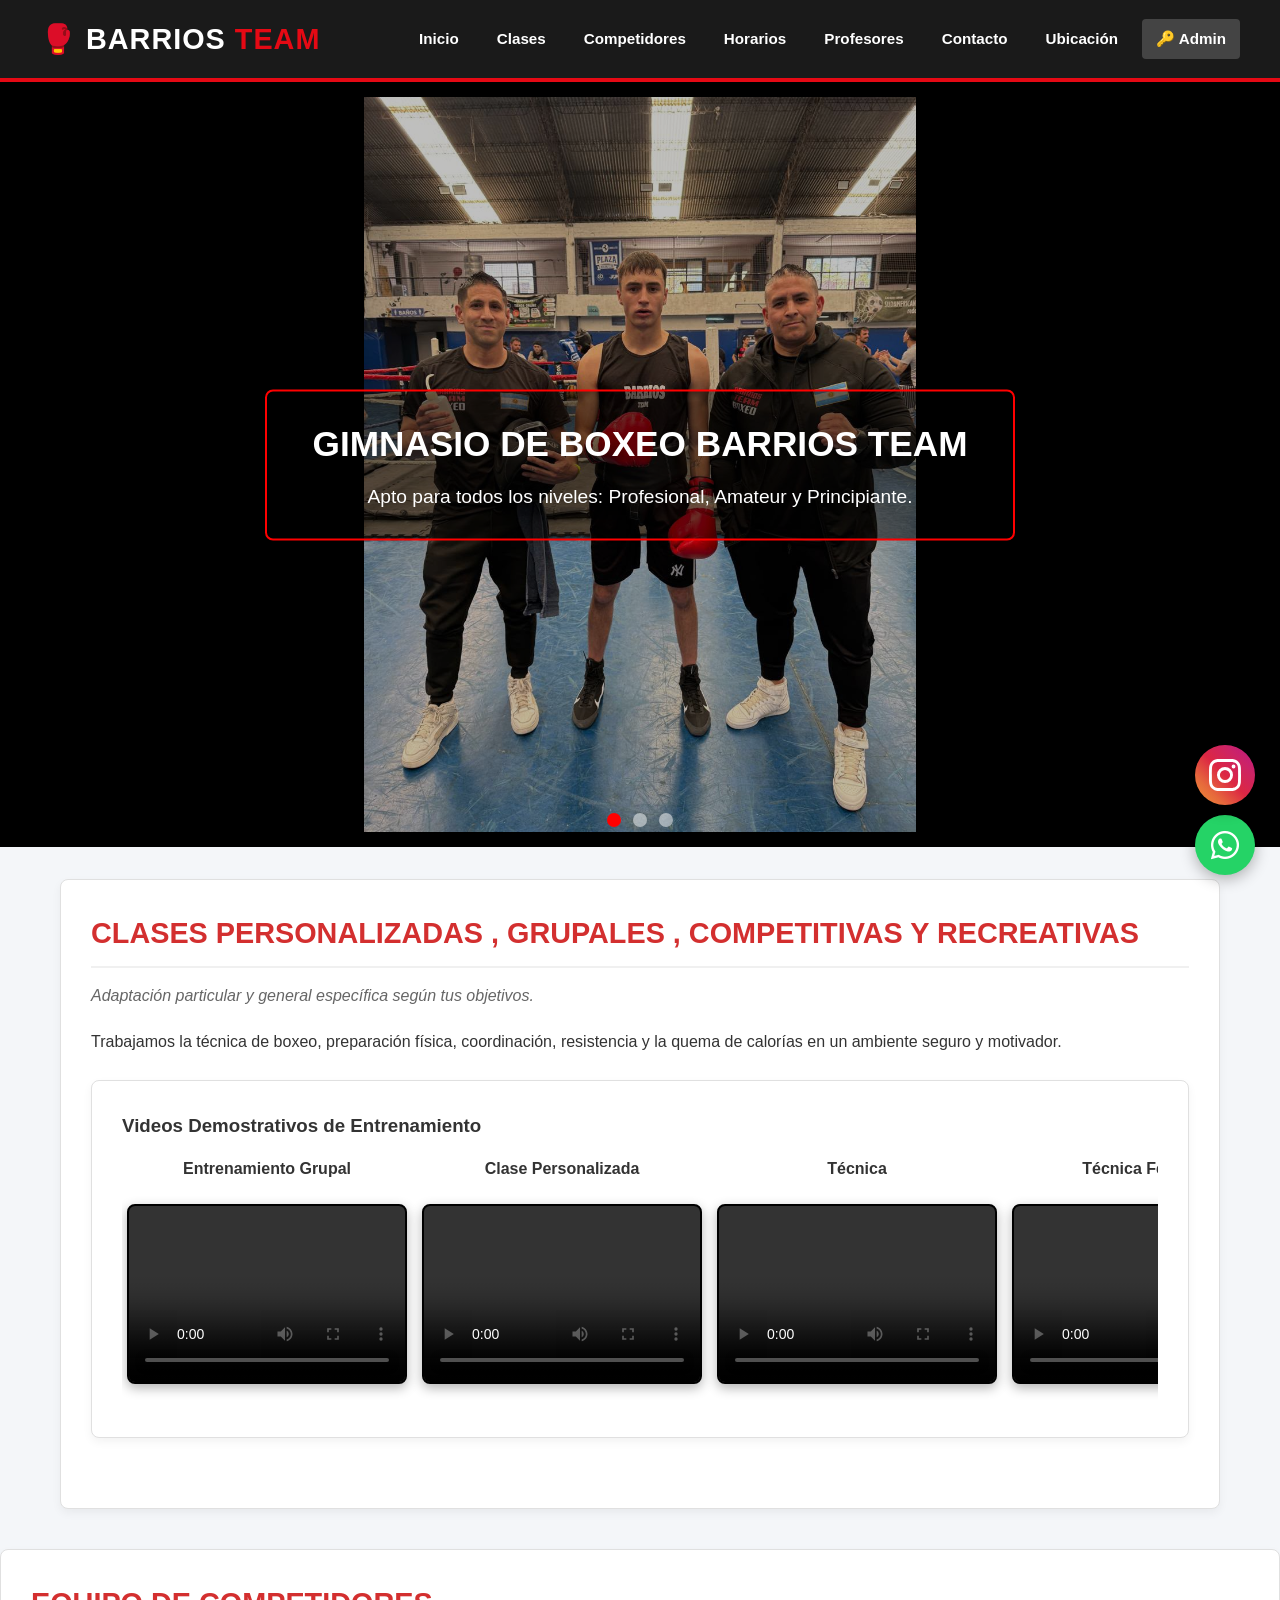
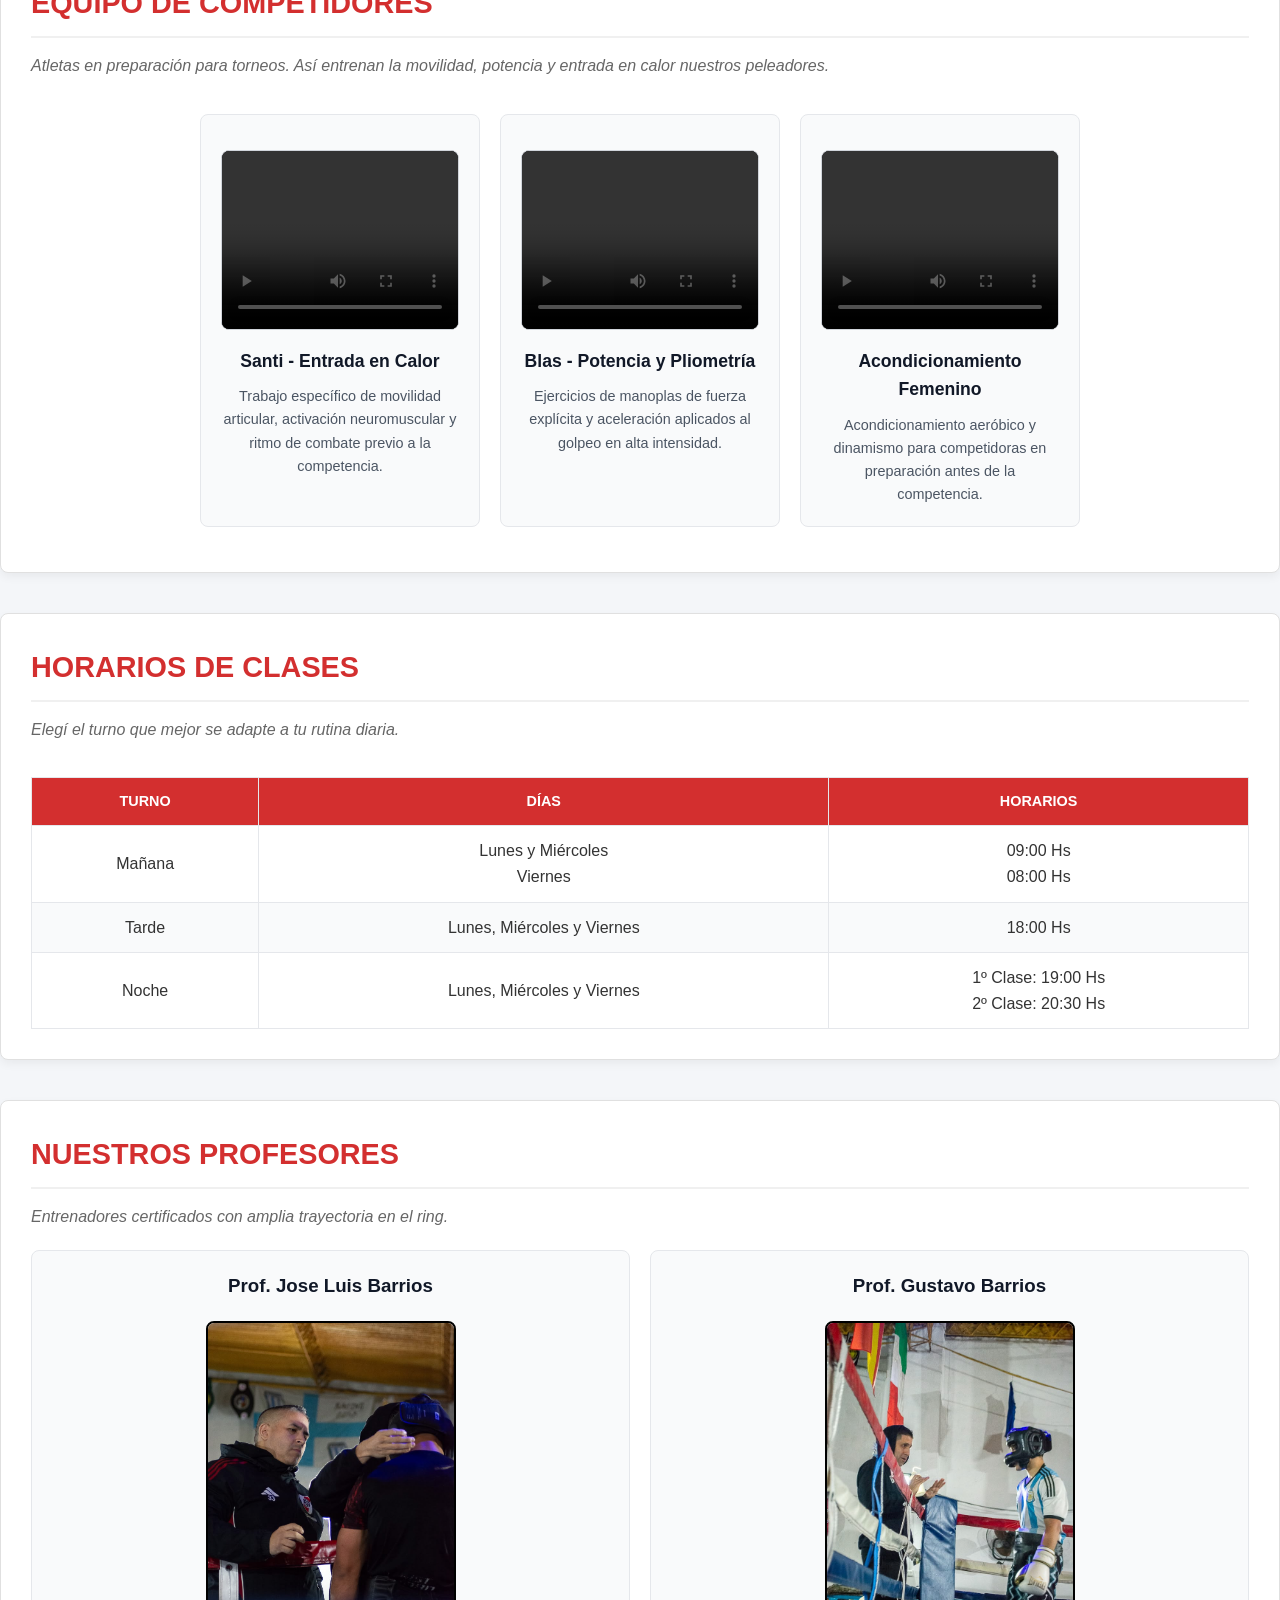
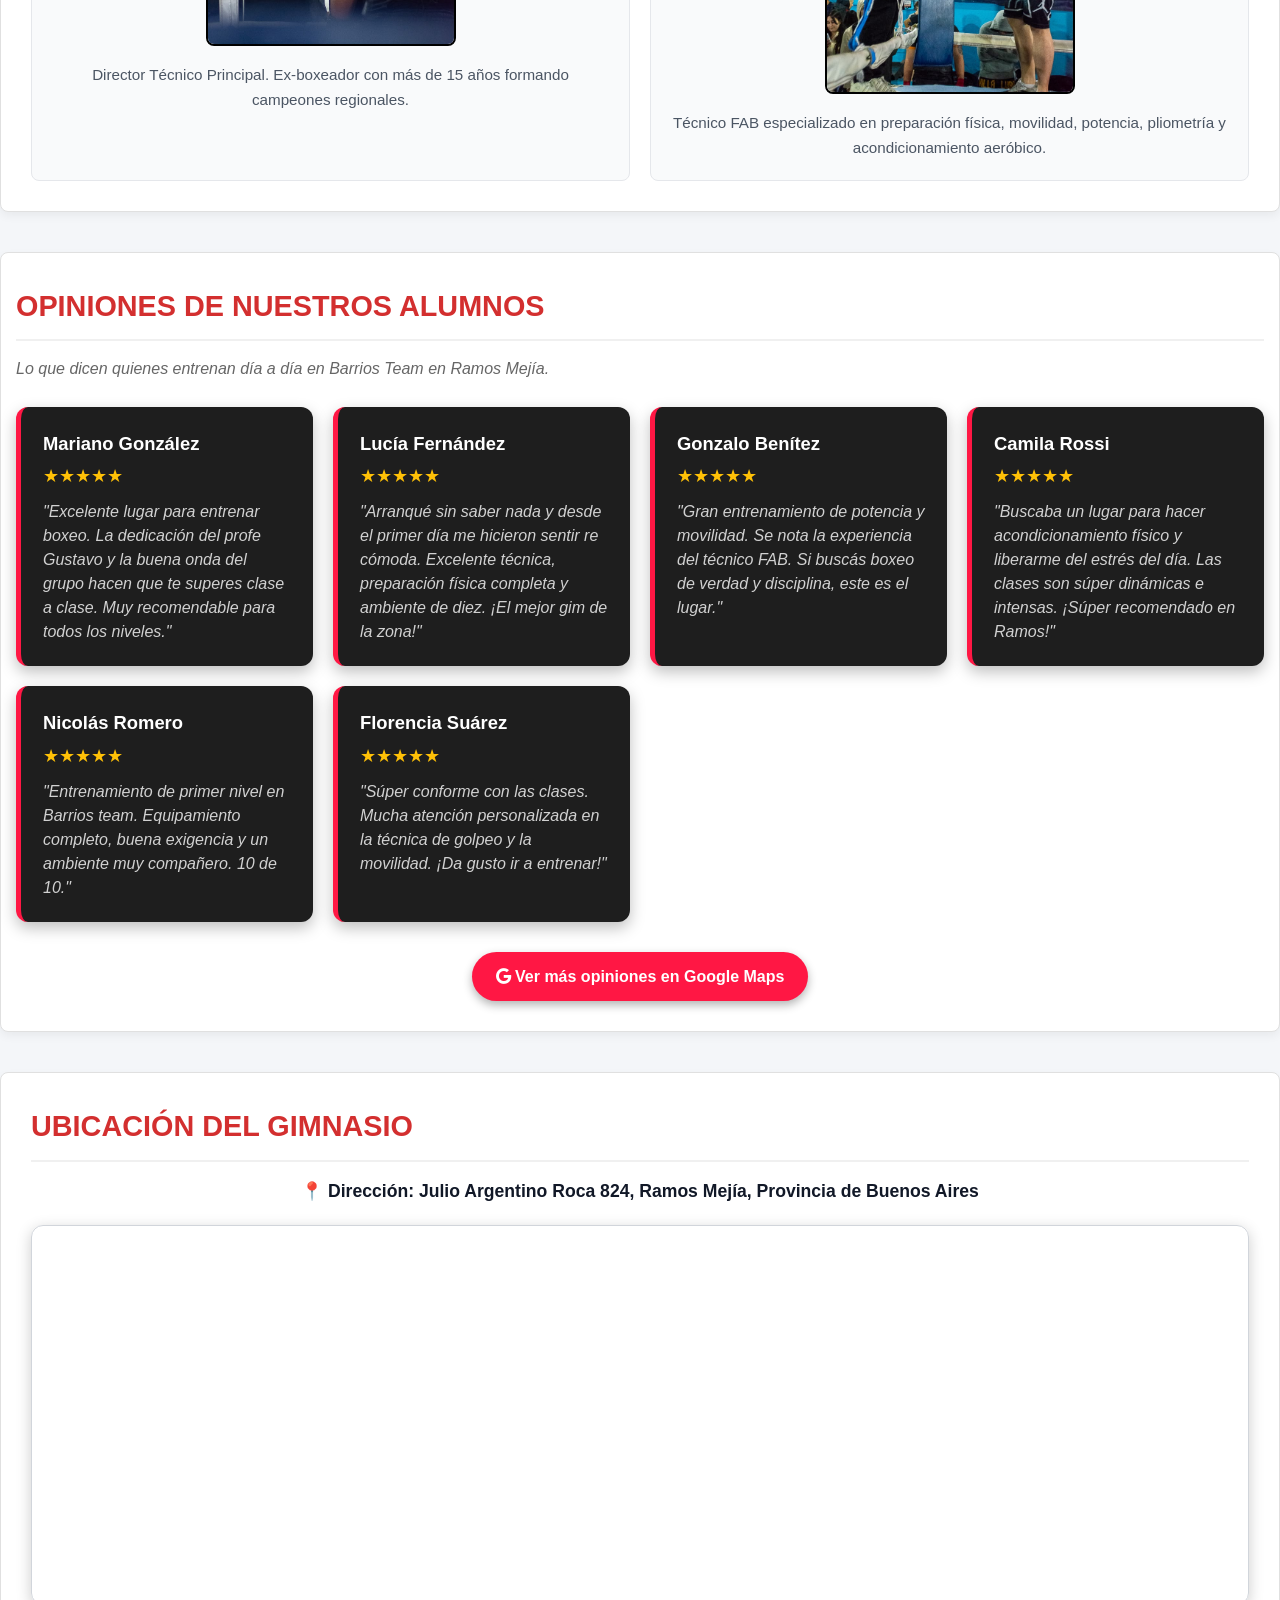
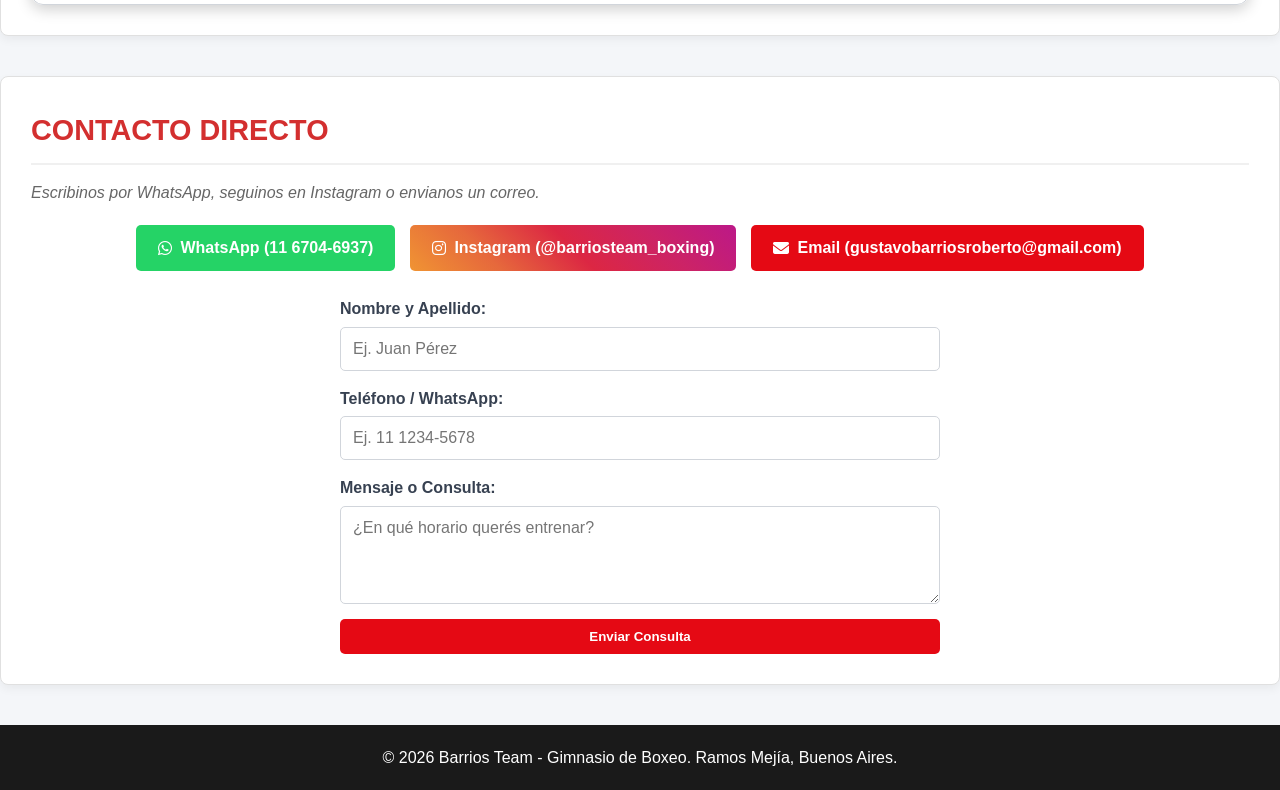
==== commit 10b97980: "Solucionar rutas estaticas de imagenes, videos y redireccion del admin" ====
--- a/templates/index.html
+++ b/templates/index.html
@@ -520,8 +520,8 @@
 
     <!-- Slide 1 -->
     <div class="hero-slide active" style="position: absolute; top: 0; left: 0; width: 100%; height: 100%; opacity: 1; transition: opacity 1.2s ease-in-out; z-index: 2; background-color: #000;">
-        <img src="fotoprincipal.jpg" alt="Barrios Team Principal" style="width: 100%; height: 100%; object-fit: contain; object-position: center center; padding: 15px 0; display: block;">
-        <div style="position: absolute; top: 0; left: 0; width: 100%; height: 100%; background: rgba(0, 0, 0, 0.25); pointer-events: none;"></div>
+      <img src="/static/fotoprincipal.jpg" alt="Barrios Team Principal" style="width: 100%; height: 100%; object-fit: contain; object-position: center center; padding: 15px 0; display: block;">
+<div style="position: absolute; top: 0; left: 0; width: 100%; height: 100%; background: rgba(0, 0, 0, 0.25); pointer-events: none;"></div>
         <!-- ACÁ SACAMOS EL BLUR Y OSCURECEMOS UN POCO EL FONDO A 0.45 -->
         <div class="hero-box-text" style="position: absolute; top: 50%; left: 50%; transform: translate(-50%, -50%); text-align: center; color: #ffffff; z-index: 10; width: 90%; max-width: 750px; background: rgba(0, 0, 0, 0.45); padding: 25px 20px; border-radius: 8px; border: 2px solid #ff0000;">
             <h2 style="font-size: 2.2rem; margin-bottom: 10px; color: #ffffff; text-transform: uppercase;">Gimnasio de Boxeo Barrios Team</h2>
@@ -531,7 +531,7 @@
 
     <!-- Slide 2 -->
     <div class="hero-slide" style="position: absolute; top: 0; left: 0; width: 100%; height: 100%; opacity: 0; transition: opacity 1.2s ease-in-out; z-index: 1; background-color: #000;">
-        <img src="fotochinoespalda.jpg" alt="Entrenamiento de Alto Rendimiento" style="width: 100%; height: 100%; object-fit: contain; object-position: center center; padding: 15px 0; display: block;">
+      <img src="/static/fotochinoespalda.jpg" alt="Entrenamiento de Alto Rendimiento" style="width: 100%; height: 100%; object-fit: contain; object-position: center center; padding: 15px 0; display: block;">
         <div style="position: absolute; top: 0; left: 0; width: 100%; height: 100%; background: rgba(0, 0, 0, 0.25); pointer-events: none;"></div>
         <!-- ACÁ SACAMOS EL BLUR Y OSCURECEMOS UN POCO EL FONDO A 0.45 -->
         <div class="hero-box-text" style="position: absolute; top: 50%; left: 50%; transform: translate(-50%, -50%); text-align: center; color: #ffffff; z-index: 10; width: 90%; max-width: 750px; background: rgba(0, 0, 0, 0.45); padding: 25px 20px; border-radius: 8px; border: 2px solid #ff0000;">
@@ -542,8 +542,8 @@
 
     <!-- Slide 3 -->
     <div class="hero-slide" style="position: absolute; top: 0; left: 0; width: 100%; height: 100%; opacity: 0; transition: opacity 1.2s ease-in-out; z-index: 1; background-color: #000;">
-        <img src="fotogustavoprincipal.jpg" alt="Formá parte de nuestro Equipo" style="width: 100%; height: 100%; object-fit: contain; object-position: center center; padding: 15px 0; display: block;">
-        <div style="position: absolute; top: 0; left: 0; width: 100%; height: 100%; background: rgba(0, 0, 0, 0.25); pointer-events: none;"></div>
+        <img src="/static/fotogustavoprincipal.jpg" alt="Formá parte de nuestro Equipo" style="width: 100%; height: 100%; object-fit: contain; object-position: center center; padding: 15px 0; display: block;">
+<div style="position: absolute; top: 0; left: 0; width: 100%; height: 100%; background: rgba(0, 0, 0, 0.25); pointer-events: none;"></div>
         <!-- ACÁ SACAMOS EL BLUR Y OSCURECEMOS UN POCO EL FONDO A 0.45 -->
         <div class="hero-box-text" style="position: absolute; top: 50%; left: 50%; transform: translate(-50%, -50%); text-align: center; color: #ffffff; z-index: 10; width: 90%; max-width: 750px; background: rgba(0, 0, 0, 0.45); padding: 25px 20px; border-radius: 8px; border: 2px solid #ff0000;">
             <h2 style="font-size: 2.2rem; margin-bottom: 10px; color: #ffffff; text-transform: uppercase;">Formá parte de nuestro Equipo</h2>
@@ -631,7 +631,7 @@
         <div style="flex: 0 0 280px; max-width: 85%; scroll-snap-align: center; text-align: center;">
             <h4 style="margin-bottom: 8px; font-size: 1rem;">Entrenamiento Grupal</h4>
             <video controls preload="metadata" style="width: 100%; height: 180px; object-fit: contain; background: #000; border-radius: 8px; box-shadow: 0 4px 12px rgba(0,0,0,0.3); border: 2px solid #000;">
-                <source src="entrenamientogrupal.mp4" type="video/mp4">
+                <source src="/static/entrenamientogrupal.mp4" type="video/mp4">
                 Tu navegador no soporta el formato de video.
             </video>
         </div>
@@ -640,7 +640,7 @@
         <div style="flex: 0 0 280px; max-width: 85%; scroll-snap-align: center; text-align: center;">
             <h4 style="margin-bottom: 8px; font-size: 1rem;">Clase Personalizada</h4>
             <video controls preload="metadata" style="width: 100%; height: 180px; object-fit: contain; background: #000; border-radius: 8px; box-shadow: 0 4px 12px rgba(0,0,0,0.3); border: 2px solid #000;">
-                <source src="personalizada.mp4" type="video/mp4">
+                <source src="/static/personalizada.mp4" type="video/mp4">
                 Tu navegador no soporta el formato de video.
             </video>
         </div>
@@ -649,7 +649,7 @@
         <div style="flex: 0 0 280px; max-width: 85%; scroll-snap-align: center; text-align: center;">
             <h4 style="margin-bottom: 8px; font-size: 1rem;">Técnica</h4>
             <video controls preload="metadata" style="width: 100%; height: 180px; object-fit: contain; background: #000; border-radius: 8px; box-shadow: 0 4px 12px rgba(0,0,0,0.3); border: 2px solid #000;">
-                <source src="tecnica.mp4" type="video/mp4">
+               <source src="/static/tecnica.mp4" type="video/mp4">
                 Tu navegador no soporta el formato de video.
             </video>
         </div>
@@ -658,7 +658,7 @@
         <div style="flex: 0 0 280px; max-width: 85%; scroll-snap-align: center; text-align: center;">
             <h4 style="margin-bottom: 8px; font-size: 1rem;">Técnica Femenino</h4>
             <video controls preload="metadata" style="width: 100%; height: 180px; object-fit: contain; background: #000; border-radius: 8px; box-shadow: 0 4px 12px rgba(0,0,0,0.3); border: 2px solid #000;">
-                <source src="tecnicafemenino.mp4" type="video/mp4">
+                <source src="/static/tecnicafemenino.mp4" type="video/mp4">
                 Tu navegador no soporta el formato de video.
             </video>
         </div>
@@ -680,7 +680,7 @@
         <div class="card-box video-card" style="flex: 0 0 280px; max-width: 280px; scroll-snap-align: center; text-align: center;">
             <div class="video-wrapper">
                 <video controls preload="metadata" poster="" style="width: 100%; height: 180px; object-fit: contain; background: #000; border-radius: 8px;">
-                    <source src="santicompetencia.mp4" type="video/mp4">
+                    <source src="/static/santicompetencia.mp4" type="video/mp4">
                     Tu navegador no soporta la reproducción de video.
                 </video>
             </div>
@@ -692,7 +692,7 @@
         <div class="card-box video-card" style="flex: 0 0 280px; max-width: 280px; scroll-snap-align: center; text-align: center;">
             <div class="video-wrapper">
                 <video controls preload="metadata" poster="" style="width: 100%; height: 180px; object-fit: contain; background: #000; border-radius: 8px;">
-                    <source src="blascompetencia.mp4" type="video/mp4">
+                    <source src="/static/blascompetencia.mp4" type="video/mp4">
                     Tu navegador no soporta la reproducción de video.
                 </video>
             </div>
@@ -704,7 +704,7 @@
         <div class="card-box video-card" style="flex: 0 0 280px; max-width: 280px; scroll-snap-align: center; text-align: center;">
             <div class="video-wrapper">
                 <video controls preload="metadata" poster="" style="width: 100%; height: 180px; object-fit: contain; background: #000; border-radius: 8px;">
-                    <source src="chicacompetencia.mp4" type="video/mp4">
+                   <source src="/static/chicacompetencia.mp4" type="video/mp4">
                     Tu navegador no soporta la reproducción de video.
                 </video>
             </div>
@@ -756,12 +756,12 @@
     <div class="grid-3">
         <div class="card-box" style="text-align: center;">
             <h3>Prof. Jose Luis Barrios</h3>
-            <img src="fotochinodt.jpg" alt="Prof. Jose Luis Barrios" style="width: 100%; max-width: 250px; height: auto; border-radius: 8px; margin: 10px 0; border: 2px solid #000;">
+            <img src="/static/fotochinodt.jpg" alt="Prof. Jose Luis Barrios" style="width: 100%; max-width: 250px; height: auto; border-radius: 8px; margin: 10px 0; border: 2px solid #000;">
             <p>Director Técnico Principal. Ex-boxeador con más de 15 años formando campeones regionales.</p>
         </div>
         <div class="card-box" style="text-align: center;">
             <h3>Prof. Gustavo Barrios</h3>
-            <img src="fotogustavodt.jpg" alt="Prof. Gustavo Barrios" style="width: 100%; max-width: 250px; height: auto; border-radius: 8px; margin: 10px 0; border: 2px solid #000;">
+            <img src="/static/fotogustavodt.jpg" alt="Prof. Gustavo Barrios" style="width: 100%; max-width: 250px; height: auto; border-radius: 8px; margin: 10px 0; border: 2px solid #000;">
             <p>Técnico FAB especializado en preparación física, movilidad, potencia, pliometría y acondicionamiento aeróbico.</p>
         </div>
     </div>
@@ -907,23 +907,23 @@
     </div>
 
     <!-- MODAL POPUP ADMIN -->
-    <div class="modal" id="adminModal">
-        <div class="modal-content">
-            <span class="close-modal" id="closeAdminModal">&times;</span>
-            <h2 style="color:#d32f2f; margin-bottom: 15px; text-align: center;">Acceso Administrador</h2>
-            <form onsubmit="alert('Sesión iniciada correctamente'); closeModal(); return false;">
-                <div class="form-group" style="margin-bottom: 15px;">
-                    <label>Usuario:</label>
-                    <input type="text" placeholder="Usuario admin" required>
-                </div>
-                <div class="form-group" style="margin-bottom: 20px;">
-                    <label>Contraseña:</label>
-                    <input type="password" placeholder="••••••••" required>
-                </div>
-                <button type="submit" class="btn" style="width: 100%;">Ingresar al Panel</button>
-            </form>
-        </div>
-    </div>
+<div class="modal" id="adminModal">
+    <div class="modal-content">
+        <span class="close-modal" id="closeAdminModal">&times;</span>
+        <h2 style="color:#d32f2f; margin-bottom: 15px; text-align: center;">Acceso Administrador</h2>
+        <form onsubmit="alert('Sesión iniciada correctamente'); window.location.href='/static/admin.html'; return false;">
+            <div class="form-group" style="margin-bottom: 15px;">
+                <label>Usuario:</label>
+                <input type="text" placeholder="Usuario admin" required>
+            </div>
+            <div class="form-group" style="margin-bottom: 20px;">
+                <label>Contraseña:</label>
+                <input type="password" placeholder="••••••••" required>
+            </div>
+            <button type="submit" class="btn" style="width: 100%;">Ingresar al Panel</button>
+        </form>
+    </div>
+</div>
 
     <footer>
         <p>&copy; 2026 Barrios Team - Gimnasio de Boxeo. Ramos Mejía, Buenos Aires.</p>
